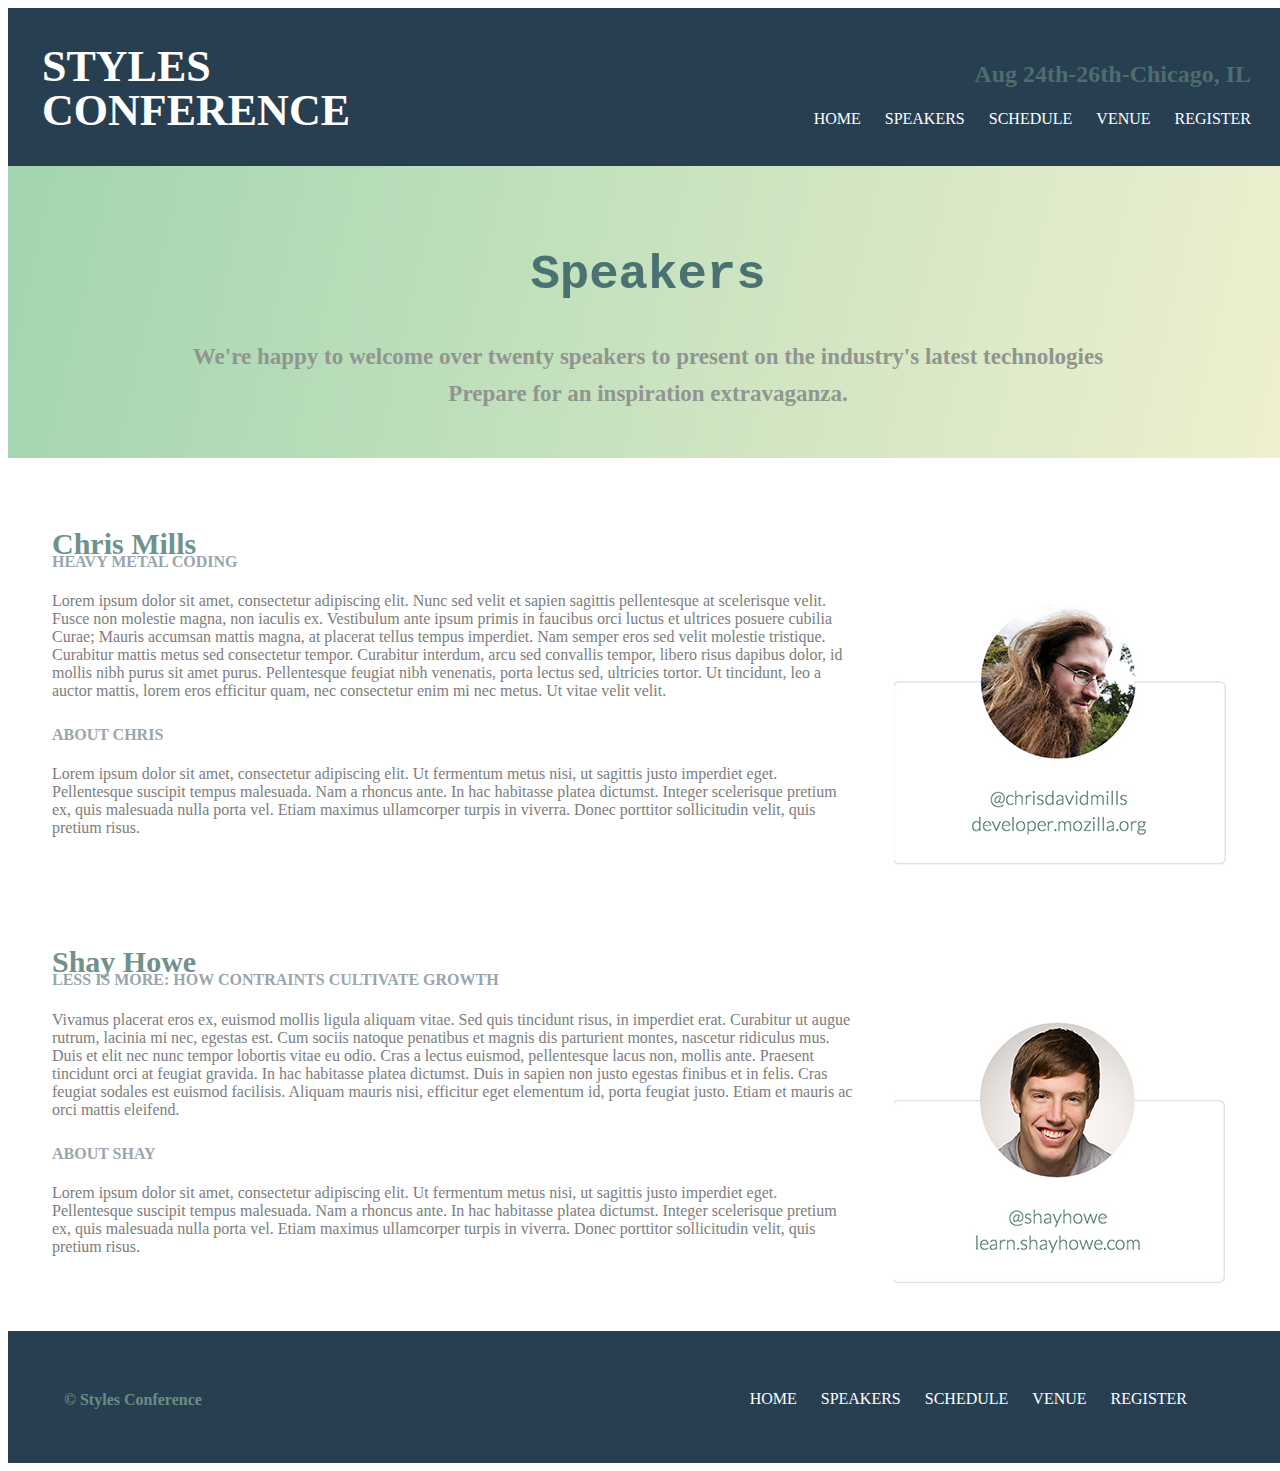
==== index3.html @ ee087992 "tarea final" ====
<!-- Doctype: es la version de html que el documento usa -->
<!DOCTYPE html>
<html lang="en">
    <head>
        <meta charset="UTF-8">
        <meta name="description" content="this an example" keyword="Styles html css">
        <title>Styles Conference</title>
        <!-- no es una buena practica porque no se cachean los estilos -->
        <!-- Correcto -->
        <link rel="stylesheet" href="styles3.css">

        <!-- esto tambien es una mala practica -->
        <script>
            console.log('test hola');
        </script>
        <!-- Esto puede ir aqui pero no es buena practica porque el resto de elementos no existe -->
        <!--<script src="js/main.js"></script>-->
    </head>
    <body>
        <header>
            <div class="logo-container">
                <h1>
                    STYLES 
                    <br> 
                    CONFERENCE
                </h1>                
            </div>
            <div class="nav-container">
                <h2>Aug 24th-26th-Chicago, IL</h2>
                <nav class="nav-class">
                    <ul>
                        <li><a href="#">HOME</a></li>
                        <li><a href="#">SPEAKERS</a></li>
                        <li><a href="#">SCHEDULE</a></li>
                        <li><a href="#">VENUE</a></li>
                        <li><a href="#">REGISTER</a></li>
                    </ul>                    
                </nav>
            </div>
        </header>        
        <label>
        <div class="speak">
            <h1>Speakers</h1>
            <h4>We're happy to welcome over twenty speakers to present on the industry's latest technologies</h4>
            <h4>Prepare for an inspiration extravaganza.</h4>
        </div>
        </label>
        <section>            
            <article>
                <div class="art-class">
                        <h1>Chris Mills </h1>
                        <h4>HEAVY METAL CODING</h4>
                        <p>Lorem ipsum dolor sit amet, consectetur adipiscing elit. Nunc sed velit et sapien sagittis pellentesque at scelerisque velit. Fusce non molestie magna, non iaculis ex. Vestibulum ante ipsum primis in faucibus orci luctus et ultrices posuere cubilia Curae; Mauris accumsan mattis magna, at placerat tellus tempus imperdiet. Nam semper eros sed velit molestie tristique. Curabitur mattis metus sed consectetur tempor. Curabitur interdum, arcu sed convallis tempor, libero risus dapibus dolor, id mollis nibh purus sit amet purus. Pellentesque feugiat nibh venenatis, porta lectus sed, ultricies tortor. Ut tincidunt, leo a auctor mattis, lorem eros efficitur quam, nec consectetur enim mi nec metus. Ut vitae velit velit.</p>
                        <br></br>
                        <h4>ABOUT CHRIS</h4>
                        <p>Lorem ipsum dolor sit amet, consectetur adipiscing elit. Ut fermentum metus nisi, ut sagittis justo imperdiet eget. Pellentesque suscipit tempus malesuada. Nam a rhoncus ante. In hac habitasse platea dictumst. Integer scelerisque pretium ex, quis malesuada nulla porta vel. Etiam maximus ullamcorper turpis in viverra. Donec porttitor sollicitudin velit, quis pretium risus.</p>
                    </div>
                    <img src="img/Untitled-1.jpg" class="img-class">
                    <div class="art-class2">
                        <h1>Shay Howe</h1>
                        <h4>LESS IS MORE: HOW CONTRAINTS CULTIVATE GROWTH</h4>
                        <p>Vivamus placerat eros ex, euismod mollis ligula aliquam vitae. Sed quis tincidunt risus, in imperdiet erat. Curabitur ut augue rutrum, lacinia mi nec, egestas est. Cum sociis natoque penatibus et magnis dis parturient montes, nascetur ridiculus mus. Duis et elit nec nunc tempor lobortis vitae eu odio. Cras a lectus euismod, pellentesque lacus non, mollis ante. Praesent tincidunt orci at feugiat gravida. In hac habitasse platea dictumst. Duis in sapien non justo egestas finibus et in felis. Cras feugiat sodales est euismod facilisis. Aliquam mauris nisi, efficitur eget elementum id, porta feugiat justo. Etiam et mauris ac orci mattis eleifend.</p>
                        <br></br>
                        <h4>ABOUT SHAY</h4>
                        <p>Lorem ipsum dolor sit amet, consectetur adipiscing elit. Ut fermentum metus nisi, ut sagittis justo imperdiet eget. Pellentesque suscipit tempus malesuada. Nam a rhoncus ante. In hac habitasse platea dictumst. Integer scelerisque pretium ex, quis malesuada nulla porta vel. Etiam maximus ullamcorper turpis in viverra. Donec porttitor sollicitudin velit, quis pretium risus.</p>
                    </div>
                    <img src="img/Untitled-2.jpg" class="img-class">
            </article>                                  
        </section>    
        <footer >
            <div class="foot-class">
                <h4>© Styles Conference</h4>
                <nav class="nav-class2">
                    <ul>
                        <li><a href="#">HOME</a></li>
                        <li><a href="#">SPEAKERS</a></li>
                        <li><a href="#">SCHEDULE</a></li>
                        <li><a href="#">VENUE</a></li>
                        <li><a href="#">REGISTER</a></li>
                    </ul>                    
                </nav>

            </div>

        </footer>    
        <!-- Correcto -->
        
    </body>
</html>
---- styles3.css ----
body {
    font-family: 'calibri';
    width: 100%;
}

h1 {
    line-height: 1;
}

header {
    background-color: #283f51;
    padding: 27px;    
}

.logo-container {
    color: white;
    float: left;
    font-family: 'calibri';
    font-style: normal;
    line-height: 6px;
    font-size: 22px;
    margin-top: -19px;
    padding-left: 7px;


}

.nav-container {
    text-align: right;  
}

.nav-container h2 {
    color: #4d6d6e;
    padding-top:6px;
    padding-right: 10px;
    padding-bottom: 2px;

    }

header nav ul {
    margin: 0;
    padding-bottom: 11px;
    list-style: none;
}

header nav li {    
    display: inline-block;
    margin: 0 10px;     
}

li a {
    color: #fff;
    text-decoration: none; /* remove underline*/
}

.speak { 
    background-image: -webkit-gradient(linear, left top, right bottom, from(#a2d5b0), to(#eff0cf));
    padding: 40px;
    text-align: center;

}

label h1 {
    font-size: 49px;
    font-family: monospace;
    color: #4a7270;
    padding: 12px;

}

label h4 {
    font-size: 23px;
    margin: 11px;
    font-family: initial;
    color: #919590;

}

.art-class {
    padding-left: 44px;
    padding-top: 50px;
    width: 63%;

}

.art-class2 {
    text-align: left;
    padding-left: 44px;
    width: 63%;
    margin-top: 110px;


}

.img-class {
    float: right;
    margin-top: -290px;

}

article h1 {
    font-size: 30px;
    color: #6f928a;

}

article h4 {
    margin-top: -26px;
    color: #9aa5ad;

}

article p {
    color: #7d7d7d;

}

.foot-class {
     background-color: #283f51;
    padding: 39px;    
    margin-top: 75px;
    padding-left: 56px;
    color: #688e84;


}

.nav-class2 {
    text-align: right;  
}

.nav-class2 h2 {
    color: #4d6d6e;
    padding-top:6px;
    padding-right: 10px;
    padding-bottom: 2px;

    }

footer nav ul {
    margin-top: -40px;
    list-style: none;
    padding-right: 52px;
}

footer nav li {    
    display: inline-block;
    margin: 0 10px;     
}

footer nav li a {
    color: #fff;
    text-decoration: none; /* remove underline*/
}
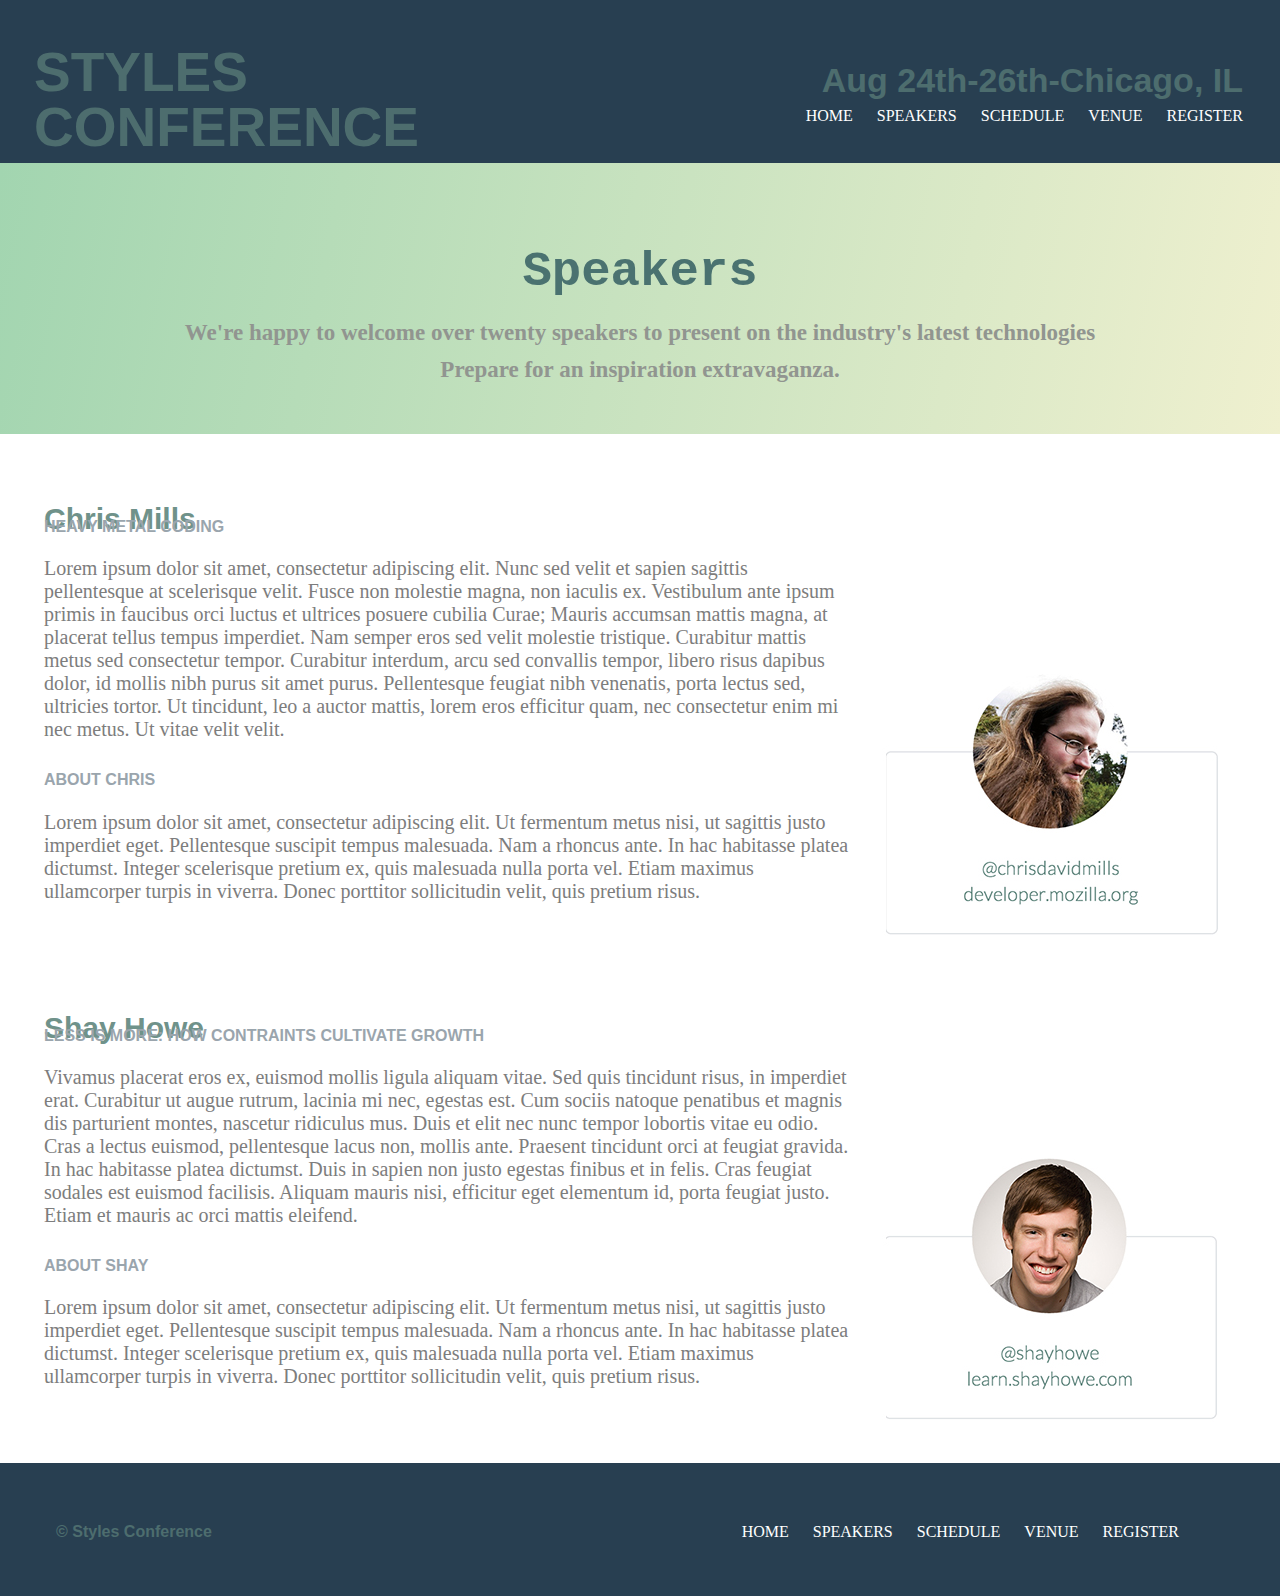
==== commit f43d099e: "all changes" ====
--- a/index3.html
+++ b/index3.html
@@ -3,27 +3,24 @@
 <html lang="en">
     <head>
         <meta charset="UTF-8">
-        <meta name="description" content="this an example" keyword="Styles html css">
+        <meta name="description" content="this an example">
+        <meta name="keywords" content="Styles html css">
         <title>Styles Conference</title>
-        <!-- no es una buena practica porque no se cachean los estilos -->
-        <!-- Correcto -->
-        <link rel="stylesheet" href="styles3.css">
+        <link rel="stylesheet" href="general.css">
+         <link rel="stylesheet" href="styles3.css">
 
-        <!-- esto tambien es una mala practica -->
-        <script>
+      <script>
             console.log('test hola');
         </script>
-        <!-- Esto puede ir aqui pero no es buena practica porque el resto de elementos no existe -->
-        <!--<script src="js/main.js"></script>-->
     </head>
     <body>
         <header>
             <div class="logo-container">
                 <h1>
-                    STYLES 
-                    <br> 
+                    STYLES
+                    <br>
                     CONFERENCE
-                </h1>                
+                </h1>
             </div>
             <div class="nav-container">
                 <h2>Aug 24th-26th-Chicago, IL</h2>
@@ -34,10 +31,10 @@
                         <li><a href="#">SCHEDULE</a></li>
                         <li><a href="#">VENUE</a></li>
                         <li><a href="#">REGISTER</a></li>
-                    </ul>                    
+                    </ul>
                 </nav>
             </div>
-        </header>        
+        </header>
         <label>
         <div class="speak">
             <h1>Speakers</h1>
@@ -45,7 +42,7 @@
             <h4>Prepare for an inspiration extravaganza.</h4>
         </div>
         </label>
-        <section>            
+        <section>
             <article>
                 <div class="art-class">
                         <h1>Chris Mills </h1>
@@ -65,8 +62,8 @@
                         <p>Lorem ipsum dolor sit amet, consectetur adipiscing elit. Ut fermentum metus nisi, ut sagittis justo imperdiet eget. Pellentesque suscipit tempus malesuada. Nam a rhoncus ante. In hac habitasse platea dictumst. Integer scelerisque pretium ex, quis malesuada nulla porta vel. Etiam maximus ullamcorper turpis in viverra. Donec porttitor sollicitudin velit, quis pretium risus.</p>
                     </div>
                     <img src="img/Untitled-2.jpg" class="img-class">
-            </article>                                  
-        </section>    
+            </article>
+        </section>
         <footer >
             <div class="foot-class">
                 <h4>© Styles Conference</h4>
@@ -77,13 +74,13 @@
                         <li><a href="#">SCHEDULE</a></li>
                         <li><a href="#">VENUE</a></li>
                         <li><a href="#">REGISTER</a></li>
-                    </ul>                    
+                    </ul>
                 </nav>
 
             </div>
 
-        </footer>    
+        </footer>
         <!-- Correcto -->
-        
+
     </body>
-</html>+</html>
--- a/general.css
+++ b/general.css
@@ -0,0 +1,49 @@
+/* reset properties*/
+body {
+  font-family: 'calibri', Helvetica, sans-serif;
+  margin: 0;
+  padding: 0;
+}
+
+
+/* Typography**/
+h1,
+h2,
+h3,
+h4,
+h5 {
+  color: #4d6d6e;
+  font-family: 'Arial Black', Helvetica, sans-serif;
+}
+
+h1 {
+  font-size: 55px;
+  line-height: 55px;
+  margin-bottom: 10px;
+}
+
+h2 {
+  font-size: 34px;
+  margin-bottom: 5px;
+}
+
+h3 {
+  font-size: 28px;
+  margin-bottom: 5px;
+}
+
+p {
+  color: #7d7d7d;
+  font-size: 20px;
+}
+
+a {
+  color: #4a7270;
+  text-decoration: none; /* remove underline */
+}
+
+.clearfix:after {
+  content: "";
+  display: table;
+  clear: both;
+}
